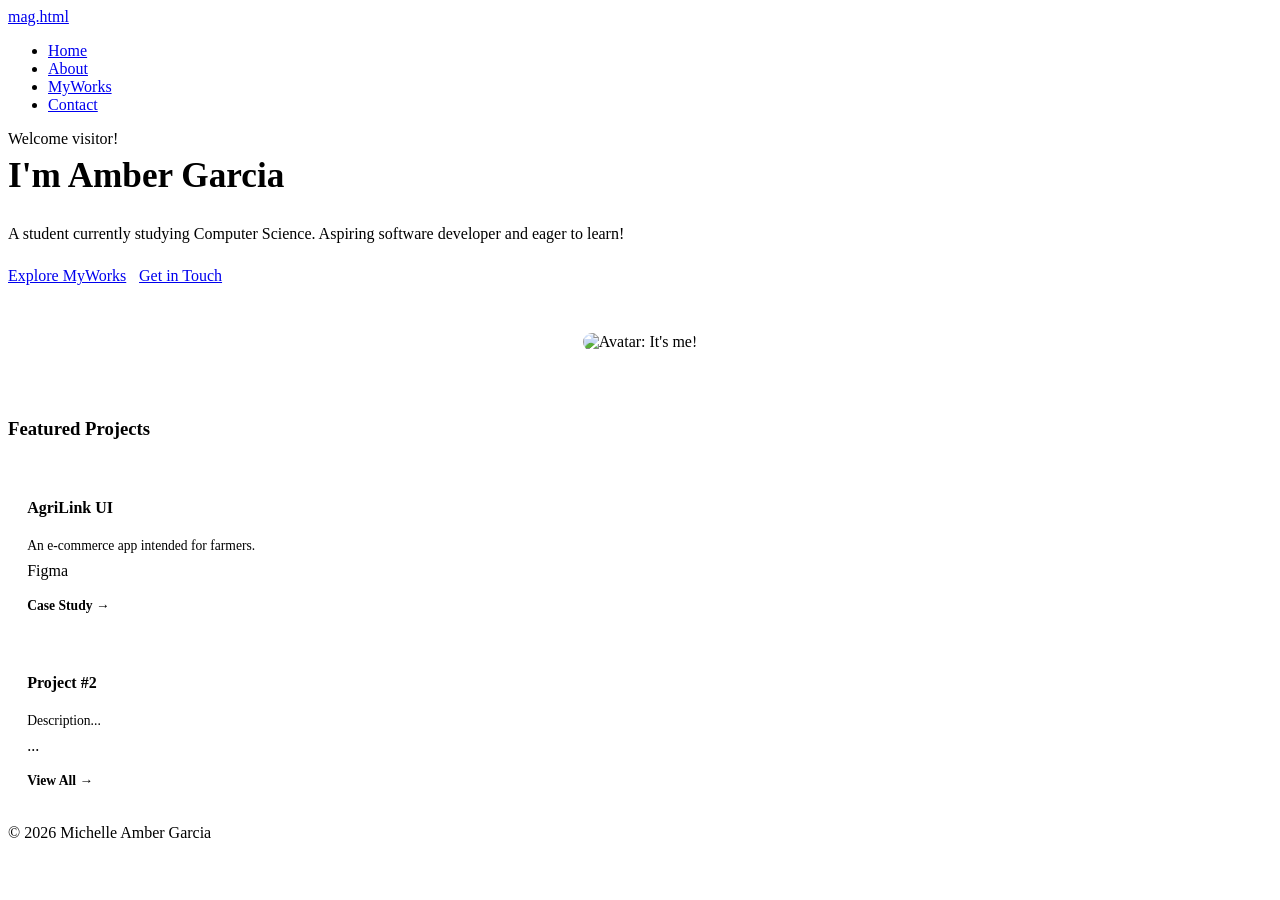
==== index.html @ 8764c80d "Create index.html" ====
<!DOCTYPE html>
<html lang="en">
<head>
  <meta charset="UTF-8">
  <meta name="viewport" content="width=device-width, initial-scale=1.0">
  <title>Amber Garcia | Software Developer</title>
  <link rel="stylesheet" href="css/style.css">
</head>
<body>

  <div class="portfolio-container">
    <header>
      <a href="index.html" class="logo">mag.<span>html</span></a>
      <div class="nav-container">
        <nav>
          <ul>
            <li><a href="index.html">Home</a></li>
            <li><a href="about.html">About</a></li>
            <li><a href="projects.html">MyWorks</a></li>
            <li><a href="contact.html">Contact</a></li>
          </ul>
        </nav>
      </div>
    </header>

    <main>
      <section class="card">
        <div class="grid-2" style="align-items: center;">
          <div>
            <span class="tag">Welcome visitor!</span>
            <h1 style="font-size: 2.2rem; margin-top: 0.5rem;">I'm Amber Garcia</h1>
            <p style="color: var(--text-muted); margin-bottom: 1.5rem;">A student currently studying Computer Science. Aspiring software developer and eager to learn!</p>
            <div style="display: flex; gap: 0.8rem; flex-wrap: wrap;">
              <a href="projects.html" class="btn">Explore MyWorks</a>
              <a href="contact.html" class="btn btn-outline">Get in Touch</a>
            </div>
          </div>
          <div style="border: 1px dashed var(--border-color); padding: 3rem; text-align: center; border-radius: 12px; color: var(--text-muted);">
            <img src="img/avatar-index.jpg" alt="Avatar: It's me!" style="width: 100%; max-width: 280px; height: auto; border-radius: 12px; border: 1px solid var(--border-color); object-fit: cover;">
          </div>
        </div>
      </section>

      <section class="card">
        <h3>Featured Projects</h3>
        <div class="grid-3">
          <div style="border: 1px solid var(--border-color); padding: 1.2rem; border-radius: 8px;">
            <h4>AgriLink UI</h4>
            <p style="font-size: 0.85rem; color: var(--text-muted); margin: 0.5rem 0;">An e-commerce app intended for
farmers.</p>
            <span class="tag">Figma</span>
            <div style="margin-top: 1rem;"><a href="case-study.html" style="font-size: 0.85rem; color: var(--accent-primary); text-decoration: none; font-weight: 600;">Case Study &rarr;</a></div>
          </div>
          <div style="border: 1px solid var(--border-color); padding: 1.2rem; border-radius: 8px;">
            <h4>Project #2</h4>
            <p style="font-size: 0.85rem; color: var(--text-muted); margin: 0.5rem 0;">Description...</p>
            <span class="tag">...</span>
            <div style="margin-top: 1rem;"><a href="projects.html" style="font-size: 0.85rem; color: var(--accent-primary); text-decoration: none; font-weight: 600;">View All &rarr;</a></div>
          </div>
        </div>
      </section>
    </main>

    <footer>
      <p>&copy; 2026 Michelle Amber Garcia</p>
    </footer>
  </div>

  <script src="js/main.js"></script>
</body>
</html>
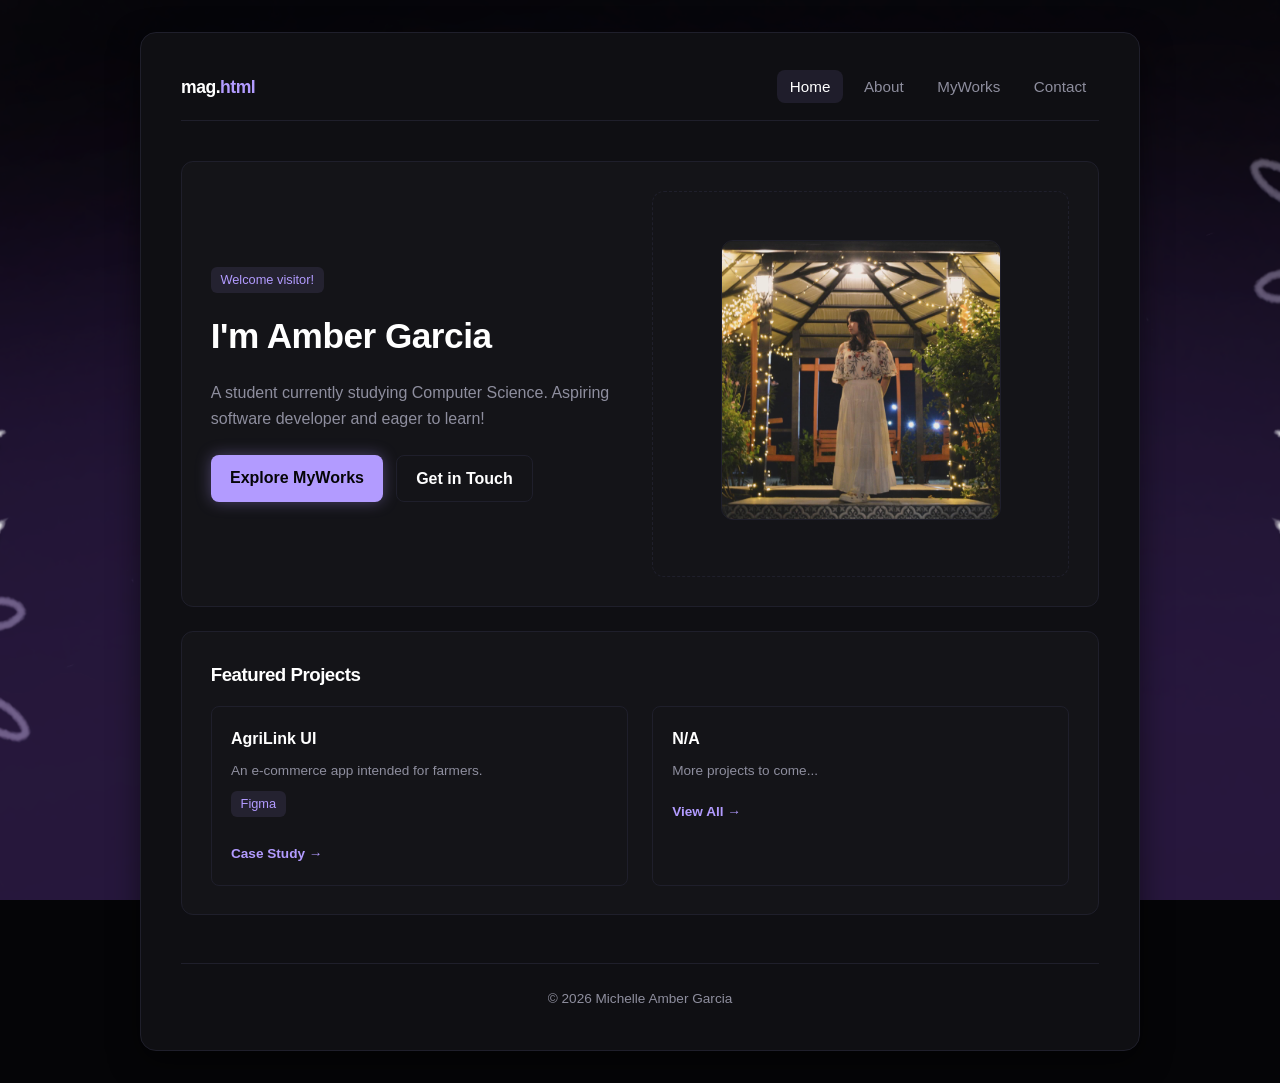
==== commit ebdc3f12: "Add files via upload" ====
--- a/index.html
+++ b/index.html
@@ -1,71 +1,70 @@
-<!DOCTYPE html>
-<html lang="en">
-<head>
-  <meta charset="UTF-8">
-  <meta name="viewport" content="width=device-width, initial-scale=1.0">
-  <title>Amber Garcia | Software Developer</title>
-  <link rel="stylesheet" href="css/style.css">
-</head>
-<body>
-
-  <div class="portfolio-container">
-    <header>
-      <a href="index.html" class="logo">mag.<span>html</span></a>
-      <div class="nav-container">
-        <nav>
-          <ul>
-            <li><a href="index.html">Home</a></li>
-            <li><a href="about.html">About</a></li>
-            <li><a href="projects.html">MyWorks</a></li>
-            <li><a href="contact.html">Contact</a></li>
-          </ul>
-        </nav>
-      </div>
-    </header>
-
-    <main>
-      <section class="card">
-        <div class="grid-2" style="align-items: center;">
-          <div>
-            <span class="tag">Welcome visitor!</span>
-            <h1 style="font-size: 2.2rem; margin-top: 0.5rem;">I'm Amber Garcia</h1>
-            <p style="color: var(--text-muted); margin-bottom: 1.5rem;">A student currently studying Computer Science. Aspiring software developer and eager to learn!</p>
-            <div style="display: flex; gap: 0.8rem; flex-wrap: wrap;">
-              <a href="projects.html" class="btn">Explore MyWorks</a>
-              <a href="contact.html" class="btn btn-outline">Get in Touch</a>
-            </div>
-          </div>
-          <div style="border: 1px dashed var(--border-color); padding: 3rem; text-align: center; border-radius: 12px; color: var(--text-muted);">
-            <img src="img/avatar-index.jpg" alt="Avatar: It's me!" style="width: 100%; max-width: 280px; height: auto; border-radius: 12px; border: 1px solid var(--border-color); object-fit: cover;">
-          </div>
-        </div>
-      </section>
-
-      <section class="card">
-        <h3>Featured Projects</h3>
-        <div class="grid-3">
-          <div style="border: 1px solid var(--border-color); padding: 1.2rem; border-radius: 8px;">
-            <h4>AgriLink UI</h4>
-            <p style="font-size: 0.85rem; color: var(--text-muted); margin: 0.5rem 0;">An e-commerce app intended for
-farmers.</p>
-            <span class="tag">Figma</span>
-            <div style="margin-top: 1rem;"><a href="case-study.html" style="font-size: 0.85rem; color: var(--accent-primary); text-decoration: none; font-weight: 600;">Case Study &rarr;</a></div>
-          </div>
-          <div style="border: 1px solid var(--border-color); padding: 1.2rem; border-radius: 8px;">
-            <h4>Project #2</h4>
-            <p style="font-size: 0.85rem; color: var(--text-muted); margin: 0.5rem 0;">Description...</p>
-            <span class="tag">...</span>
-            <div style="margin-top: 1rem;"><a href="projects.html" style="font-size: 0.85rem; color: var(--accent-primary); text-decoration: none; font-weight: 600;">View All &rarr;</a></div>
-          </div>
-        </div>
-      </section>
-    </main>
-
-    <footer>
-      <p>&copy; 2026 Michelle Amber Garcia</p>
-    </footer>
-  </div>
-
-  <script src="js/main.js"></script>
-</body>
-</html>
+<!DOCTYPE html>
+<html lang="en">
+<head>
+  <meta charset="UTF-8">
+  <meta name="viewport" content="width=device-width, initial-scale=1.0">
+  <title>Amber Garcia | Software Developer</title>
+  <link rel="stylesheet" href="css/style.css">
+</head>
+<body>
+
+  <div class="portfolio-container">
+    <header>
+      <a href="index.html" class="logo">mag.<span>html</span></a>
+      <div class="nav-container">
+        <nav>
+          <ul>
+            <li><a href="index.html">Home</a></li>
+            <li><a href="about.html">About</a></li>
+            <li><a href="projects.html">MyWorks</a></li>
+            <li><a href="contact.html">Contact</a></li>
+          </ul>
+        </nav>
+      </div>
+    </header>
+
+    <main>
+      <section class="card">
+        <div class="grid-2" style="align-items: center;">
+          <div>
+            <span class="tag">Welcome visitor!</span>
+            <h1 style="font-size: 2.2rem; margin-top: 0.5rem;">I'm Amber Garcia</h1>
+            <p style="color: var(--text-muted); margin-bottom: 1.5rem;">A student currently studying Computer Science. Aspiring software developer and eager to learn!</p>
+            <div style="display: flex; gap: 0.8rem; flex-wrap: wrap;">
+              <a href="projects.html" class="btn">Explore MyWorks</a>
+              <a href="contact.html" class="btn btn-outline">Get in Touch</a>
+            </div>
+          </div>
+          <div style="border: 1px dashed var(--border-color); padding: 3rem; text-align: center; border-radius: 12px; color: var(--text-muted);">
+            <img src="img/avatar-index.jpg" alt="Avatar: It's me!" style="width: 100%; max-width: 280px; height: auto; border-radius: 12px; border: 1px solid var(--border-color); object-fit: cover;">
+          </div>
+        </div>
+      </section>
+
+      <section class="card">
+        <h3>Featured Projects</h3>
+        <div class="grid-3">
+          <div style="border: 1px solid var(--border-color); padding: 1.2rem; border-radius: 8px;">
+            <h4>AgriLink UI</h4>
+            <p style="font-size: 0.85rem; color: var(--text-muted); margin: 0.5rem 0;">An e-commerce app intended for
+farmers.</p>
+            <span class="tag">Figma</span>
+            <div style="margin-top: 1rem;"><a href="case-study.html" style="font-size: 0.85rem; color: var(--accent-primary); text-decoration: none; font-weight: 600;">Case Study &rarr;</a></div>
+          </div>
+          <div style="border: 1px solid var(--border-color); padding: 1.2rem; border-radius: 8px;">
+            <h4>N/A</h4>
+            <p style="font-size: 0.85rem; color: var(--text-muted); margin: 0.5rem 0;">More projects to come...</p>
+            <div style="margin-top: 1rem;"><a href="projects.html" style="font-size: 0.85rem; color: var(--accent-primary); text-decoration: none; font-weight: 600;">View All &rarr;</a></div>
+          </div>
+        </div>
+      </section>
+    </main>
+
+    <footer>
+      <p>&copy; 2026 Michelle Amber Garcia</p>
+    </footer>
+  </div>
+
+  <script src="js/main.js"></script>
+</body>
+</html>
--- a/css/style.css
+++ b/css/style.css
@@ -0,0 +1,240 @@
+/* ==========================================================================
+   MODERN PORTFOLIO DESIGN SYSTEM (PERMANENT DARK & LAVENDER)
+   ========================================================================== */
+
+:root {
+  --bg-main: #050507;
+  --bg-card: #0F0F13;
+  --text-main: #FFFFFF;
+  --text-muted: #8E8E9E;
+  --border-color: #1F1F2B;
+  --accent-primary: #B29BFF; /* Brighter lavender */
+  --accent-glow: rgba(178, 155, 255, 0.35);
+  --shadow-modern: 0 10px 30px rgba(0, 0, 0, 0.5);
+  --font-sans: 'Inter', -apple-system, BlinkMacSystemFont, "Segoe UI", Roboto, sans-serif;
+}
+
+* {
+  box-sizing: border-box;
+  margin: 0;
+  padding: 0;
+}
+
+body {
+  background-color: var(--bg-main);
+  background-image: url('../img/bg.png'); /* Adjust path if needed (e.g., 'img/bg.png' or '../img/bg.png') */
+  background-size: cover; 
+  background-position: center;
+  background-repeat: no-repeat;
+  background-attachment: fixed; 
+  color: var(--text-main);
+  font-family: var(--font-sans);
+  line-height: 1.6;
+  padding: 2rem 1rem;
+  position: relative;
+  min-height: 100vh;
+  overflow-x: hidden;
+}
+
+/* ==========================================================================
+   MAIN LAYOUT & ANIMATIONS
+   ========================================================================== */
+@keyframes pageSlideIn {
+  0% { opacity: 0; transform: translateY(15px); }
+  100% { opacity: 1; transform: translateY(0); }
+}
+
+.portfolio-container {
+  max-width: 1000px;
+  margin: 0 auto;
+  background-color: var(--bg-card);
+  border: 1px solid var(--border-color);
+  border-radius: 16px;
+  box-shadow: var(--shadow-modern);
+  padding: 2.5rem;
+  animation: pageSlideIn 0.4s cubic-bezier(0.16, 1, 0.3, 1) forwards;
+}
+
+/* ==========================================================================
+   NAVIGATION
+   ========================================================================== */
+header {
+  display: flex;
+  justify-content: space-between;
+  align-items: center;
+  flex-wrap: wrap;
+  gap: 1rem;
+  margin-bottom: 2.5rem;
+  padding-bottom: 1.2rem;
+  border-bottom: 1px solid var(--border-color);
+}
+
+.logo {
+  font-weight: 700;
+  font-size: 1.1rem;
+  text-decoration: none;
+  color: var(--text-main);
+  letter-spacing: -0.5px;
+}
+
+.logo span {
+  color: var(--accent-primary);
+}
+
+.nav-container {
+  display: flex;
+  align-items: center;
+  gap: 1.5rem;
+  flex-wrap: wrap;
+}
+
+nav ul {
+  list-style: none;
+  display: flex;
+  gap: 0.5rem;
+  flex-wrap: wrap;
+}
+
+nav a {
+  text-decoration: none;
+  color: var(--text-muted);
+  font-size: 0.95rem;
+  font-weight: 500;
+  padding: 0.5rem 0.8rem;
+  border-radius: 8px;
+  transition: all 0.2s ease;
+}
+
+nav a:hover, nav a.active {
+  color: var(--text-main);
+  background-color: rgba(178, 155, 255, 0.1);
+}
+
+/* ==========================================================================
+   COMPONENTS & BUTTONS
+   ========================================================================== */
+.card {
+  background-color: rgba(255, 255, 255, 0.02);
+  border: 1px solid var(--border-color);
+  border-radius: 12px;
+  padding: 1.8rem;
+  margin-bottom: 1.5rem;
+  transition: border-color 0.2s ease, transform 0.2s ease;
+}
+
+.card:hover {
+  border-color: var(--accent-primary);
+}
+
+h1, h2, h3 {
+  letter-spacing: -0.5px;
+  margin-bottom: 1.0rem;
+}
+
+.btn {
+  display: inline-block;
+  background-color: var(--accent-primary);
+  color: #050507;
+  font-weight: 600;
+  padding: 0.6rem 1.2rem;
+  border-radius: 8px;
+  text-decoration: none;
+  border: none;
+  cursor: pointer;
+  box-shadow: 0 0 15px var(--accent-glow);
+  transition: opacity 0.2s ease, transform 0.1s ease;
+}
+
+.btn:hover {
+  opacity: 0.9;
+  transform: translateY(-1px);
+}
+
+.btn-outline {
+  background-color: transparent;
+  color: var(--text-main);
+  border: 1px solid var(--border-color);
+  box-shadow: none;
+}
+
+.btn-outline:hover {
+  border-color: var(--accent-primary);
+}
+
+.tag {
+  display: inline-block;
+  font-size: 0.8rem;
+  font-weight: 500;
+  color: var(--accent-primary);
+  background-color: rgba(178, 155, 255, 0.1);
+  padding: 0.2rem 0.6rem;
+  border-radius: 6px;
+  margin-right: 0.4rem;
+  margin-bottom: 0.4rem;
+}
+
+/* ==========================================================================
+   GRIDS & FORMS
+   ========================================================================== */
+.grid-2 {
+  display: grid;
+  grid-template-columns: 1fr 1fr;
+  gap: 1.5rem;
+}
+
+.grid-3 {
+  display: grid;
+  grid-template-columns: repeat(auto-fit, minmax(260px, 1fr));
+  gap: 1.5rem;
+}
+
+.form-group {
+  margin-bottom: 1.2rem;
+}
+
+.form-group label {
+  display: block;
+  font-size: 0.9rem;
+  font-weight: 500;
+  margin-bottom: 0.4rem;
+  color: var(--text-muted);
+}
+
+.form-group input, .form-group textarea {
+  width: 100%;
+  padding: 0.8rem;
+  border-radius: 8px;
+  border: 1px solid var(--border-color);
+  background-color: var(--bg-main);
+  color: var(--text-main);
+  font-family: var(--font-sans);
+}
+
+.form-group input:focus, .form-group textarea:focus {
+  outline: none;
+  border-color: var(--accent-primary);
+}
+
+footer {
+  text-align: center;
+  margin-top: 3rem;
+  padding-top: 1.5rem;
+  border-top: 1px solid var(--border-color);
+  font-size: 0.85rem;
+  color: var(--text-muted);
+}
+
+/* ==========================================================================
+   RESPONSIVE DESIGN
+   ========================================================================== */
+@media (max-width: 768px) {
+  .grid-2 {
+    grid-template-columns: 1fr;
+  }
+  .portfolio-container {
+    padding: 1.2rem;
+  }
+  body {
+    padding: 1rem 0.5rem;
+  }
+}
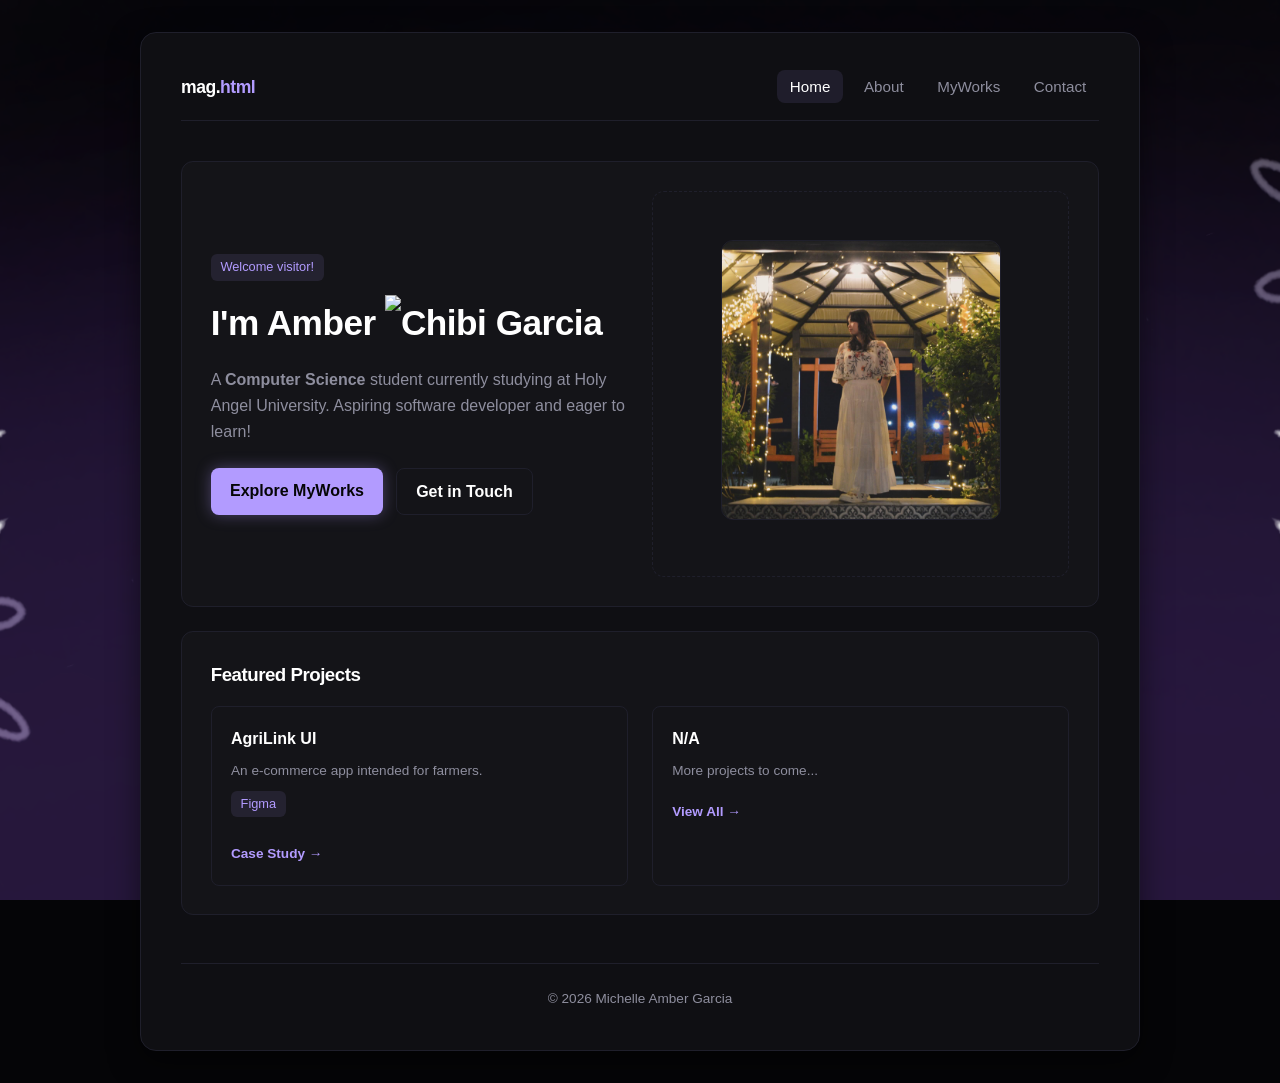
==== commit 0cadbf0d: "Update index.html" ====
--- a/index.html
+++ b/index.html
@@ -28,8 +28,14 @@
         <div class="grid-2" style="align-items: center;">
           <div>
             <span class="tag">Welcome visitor!</span>
-            <h1 style="font-size: 2.2rem; margin-top: 0.5rem;">I'm Amber Garcia</h1>
-            <p style="color: var(--text-muted); margin-bottom: 1.5rem;">A student currently studying Computer Science. Aspiring software developer and eager to learn!</p>
+            <h1 style="font-size: 2.2rem; margin-top: 0.5rem;">
+              I'm Amber 
+              <span class="chibi-wrapper">
+                <img src="img/sitting.png" alt="Chibi" class="chibi-overlay">
+                Garcia
+              </span>
+            </h1>
+            <p style="color: var(--text-muted); margin-bottom: 1.5rem;">A <strong>Computer Science</strong> student currently studying at Holy Angel University. Aspiring software developer and eager to learn!</p>
             <div style="display: flex; gap: 0.8rem; flex-wrap: wrap;">
               <a href="projects.html" class="btn">Explore MyWorks</a>
               <a href="contact.html" class="btn btn-outline">Get in Touch</a>
@@ -67,4 +73,4 @@
 
   <script src="js/main.js"></script>
 </body>
-</html>+</html>
--- a/css/style.css
+++ b/css/style.css
@@ -1,14 +1,10 @@
-/* ==========================================================================
-   MODERN PORTFOLIO DESIGN SYSTEM (PERMANENT DARK & LAVENDER)
-   ========================================================================== */
-
 :root {
   --bg-main: #050507;
   --bg-card: #0F0F13;
   --text-main: #FFFFFF;
   --text-muted: #8E8E9E;
   --border-color: #1F1F2B;
-  --accent-primary: #B29BFF; /* Brighter lavender */
+  --accent-primary: #B29BFF;
   --accent-glow: rgba(178, 155, 255, 0.35);
   --shadow-modern: 0 10px 30px rgba(0, 0, 0, 0.5);
   --font-sans: 'Inter', -apple-system, BlinkMacSystemFont, "Segoe UI", Roboto, sans-serif;
@@ -22,7 +18,7 @@
 
 body {
   background-color: var(--bg-main);
-  background-image: url('../img/bg.png'); /* Adjust path if needed (e.g., 'img/bg.png' or '../img/bg.png') */
+  background-image: url('../img/bg.png');
   background-size: cover; 
   background-position: center;
   background-repeat: no-repeat;
@@ -36,9 +32,6 @@
   overflow-x: hidden;
 }
 
-/* ==========================================================================
-   MAIN LAYOUT & ANIMATIONS
-   ========================================================================== */
 @keyframes pageSlideIn {
   0% { opacity: 0; transform: translateY(15px); }
   100% { opacity: 1; transform: translateY(0); }
@@ -55,9 +48,6 @@
   animation: pageSlideIn 0.4s cubic-bezier(0.16, 1, 0.3, 1) forwards;
 }
 
-/* ==========================================================================
-   NAVIGATION
-   ========================================================================== */
 header {
   display: flex;
   justify-content: space-between;
@@ -110,9 +100,6 @@
   background-color: rgba(178, 155, 255, 0.1);
 }
 
-/* ==========================================================================
-   COMPONENTS & BUTTONS
-   ========================================================================== */
 .card {
   background-color: rgba(255, 255, 255, 0.02);
   border: 1px solid var(--border-color);
@@ -173,9 +160,6 @@
   margin-bottom: 0.4rem;
 }
 
-/* ==========================================================================
-   GRIDS & FORMS
-   ========================================================================== */
 .grid-2 {
   display: grid;
   grid-template-columns: 1fr 1fr;
@@ -224,9 +208,6 @@
   color: var(--text-muted);
 }
 
-/* ==========================================================================
-   RESPONSIVE DESIGN
-   ========================================================================== */
 @media (max-width: 768px) {
   .grid-2 {
     grid-template-columns: 1fr;
@@ -237,4 +218,4 @@
   body {
     padding: 1rem 0.5rem;
   }
-}+}
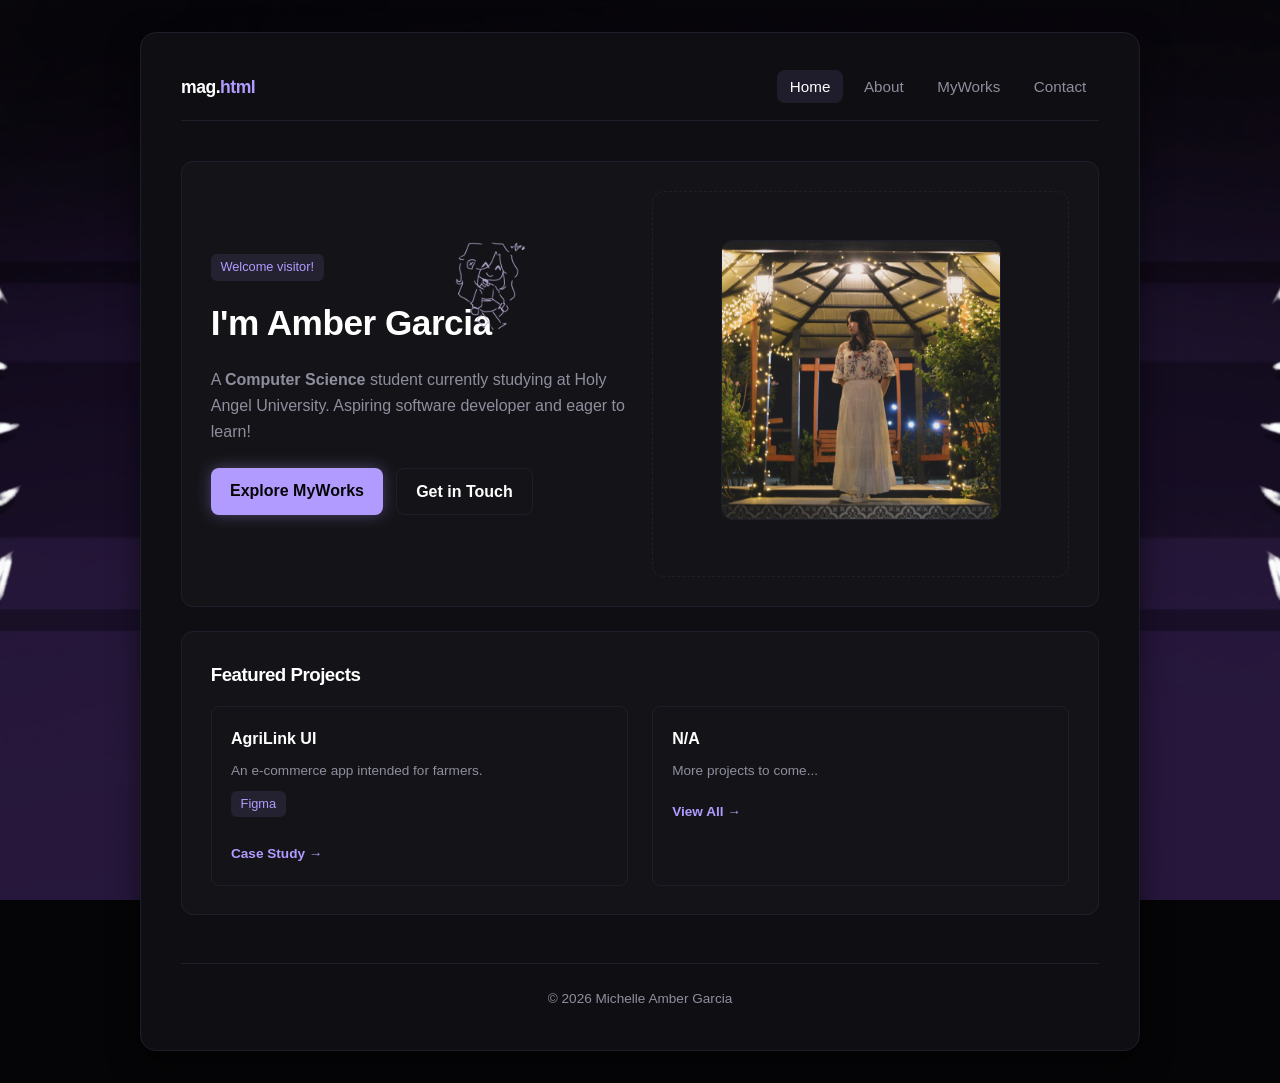
==== commit 2dd2adc1: "Update index.html" ====
--- a/index.html
+++ b/index.html
@@ -3,7 +3,7 @@
 <head>
   <meta charset="UTF-8">
   <meta name="viewport" content="width=device-width, initial-scale=1.0">
-  <title>Amber Garcia | Software Developer</title>
+  <title>Amber Garcia</title>
   <link rel="stylesheet" href="css/style.css">
 </head>
 <body>
--- a/css/style.css
+++ b/css/style.css
@@ -198,7 +198,20 @@
   outline: none;
   border-color: var(--accent-primary);
 }
-
+.chibi-wrapper {
+  position: relative;
+  display: inline-block;
+}
+
+.chibi-overlay {
+  position: absolute;
+  top: -60px;
+  right: -45px;
+  width: 100px;
+  height: auto;
+  pointer-events: none;
+  z-index: 2;
+}
 footer {
   text-align: center;
   margin-top: 3rem;
